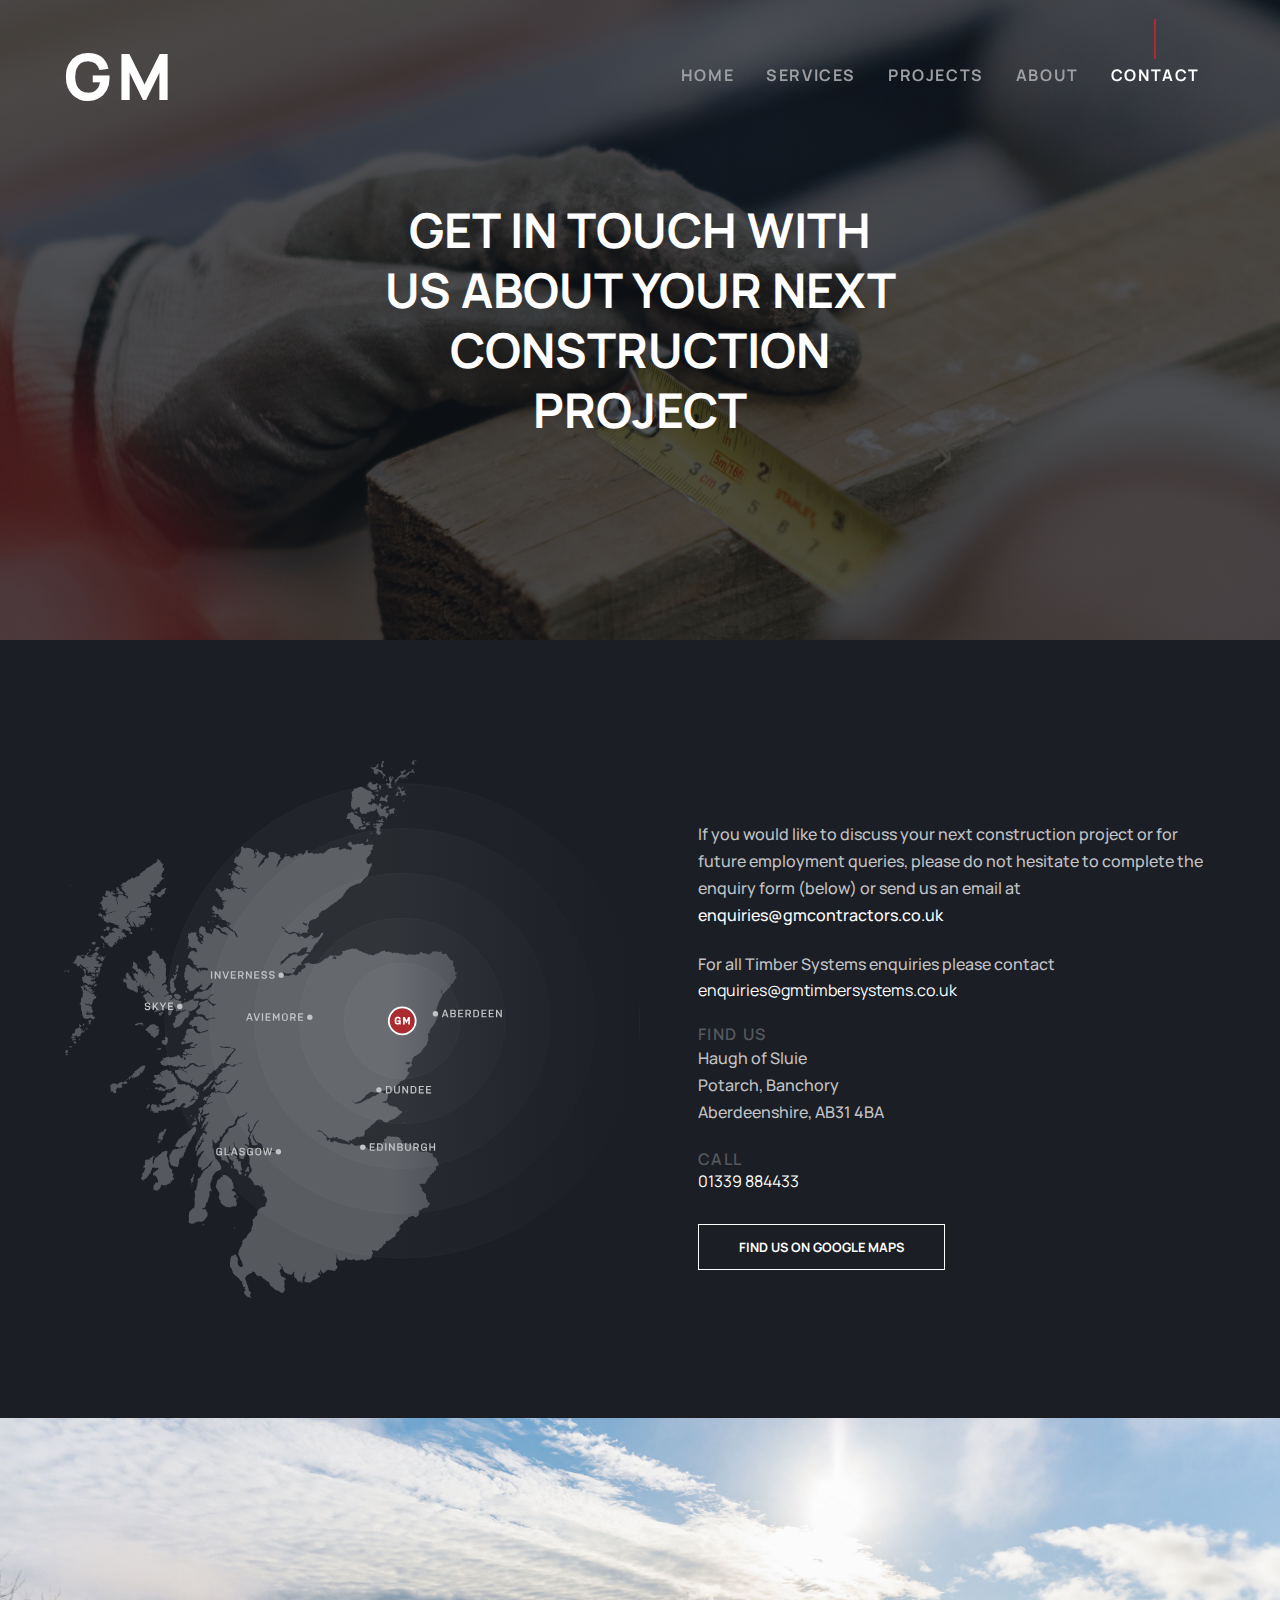
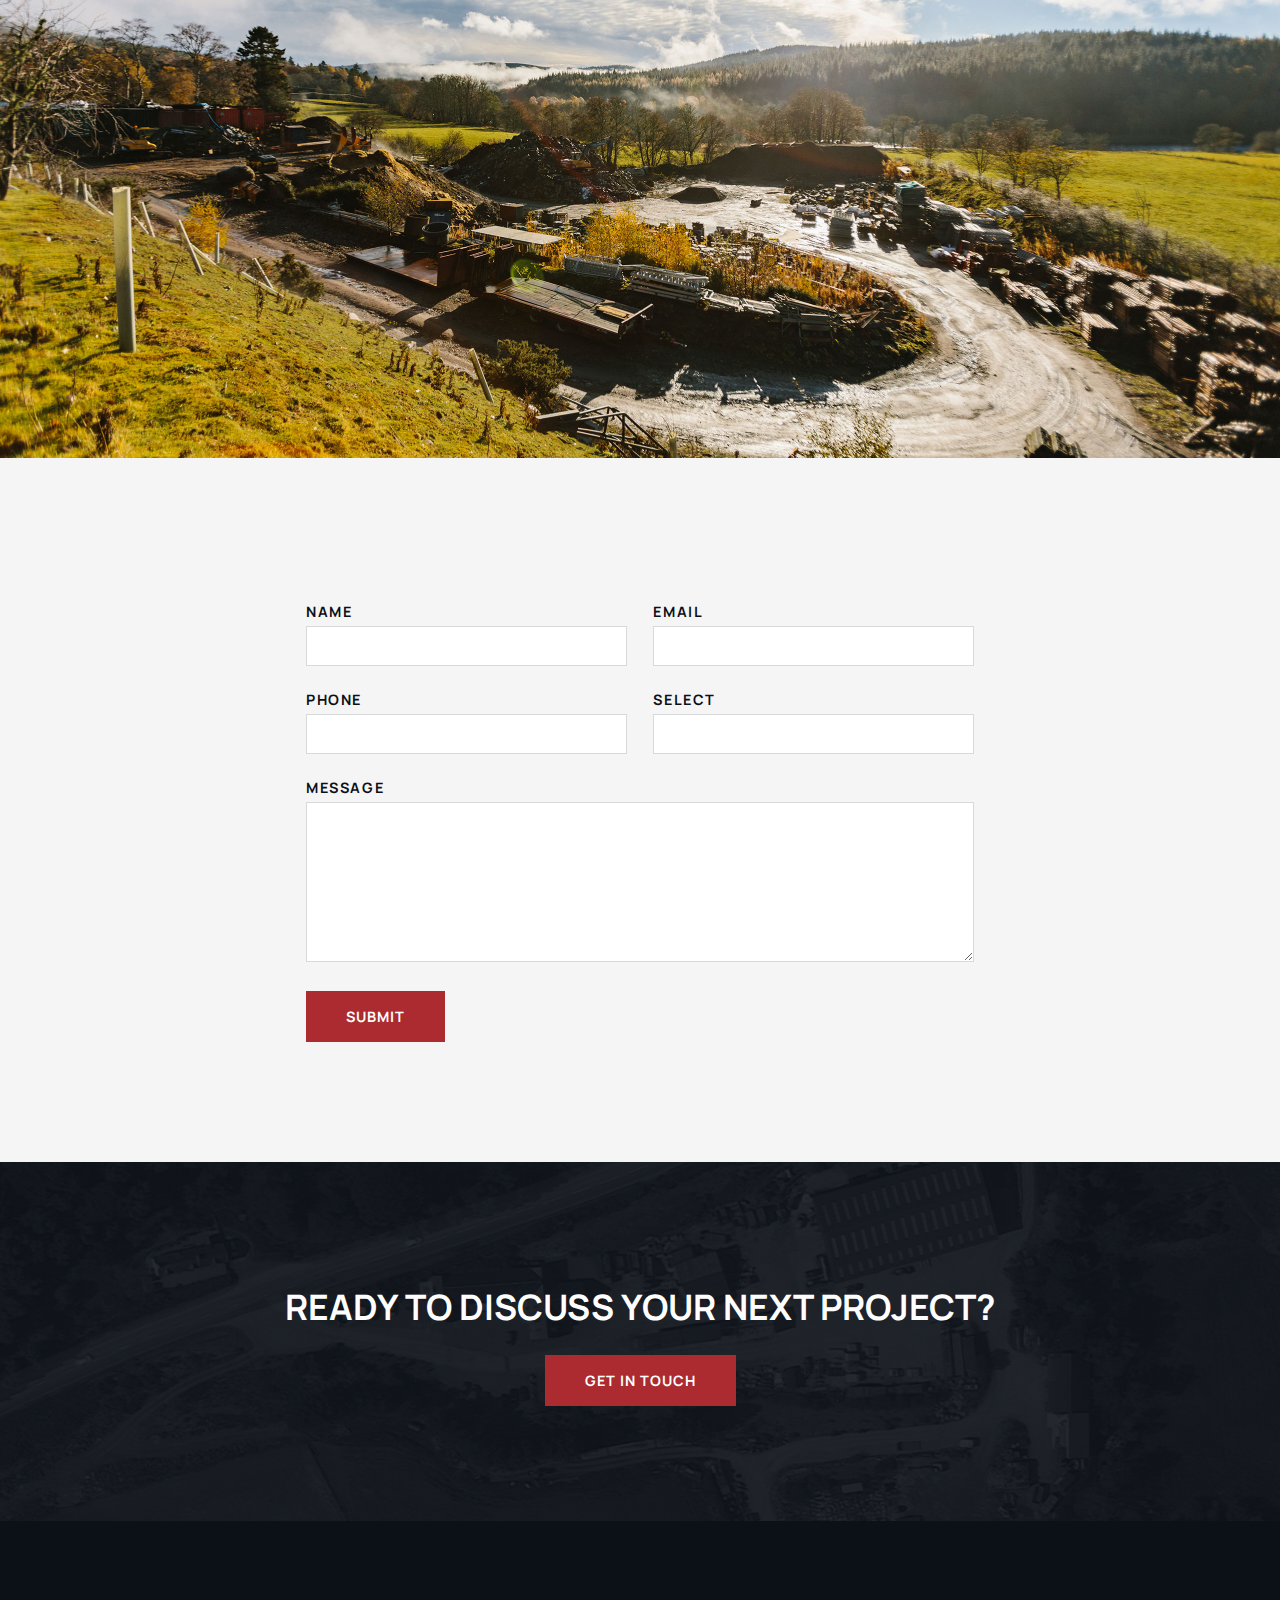
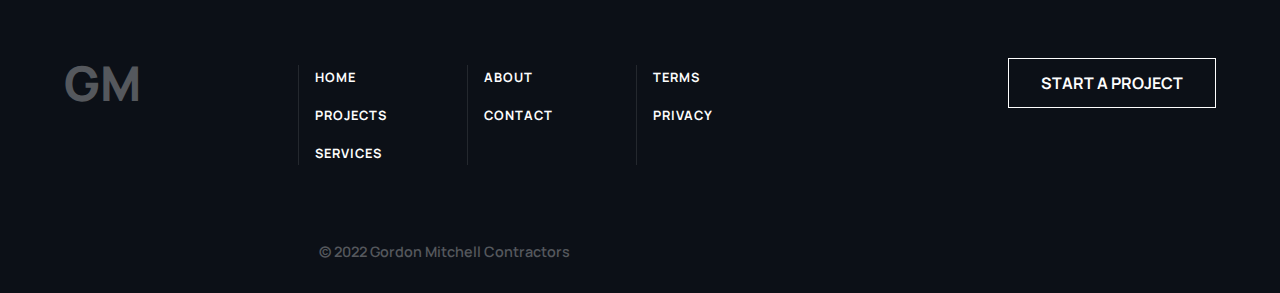
==== html/contact.html @ 43f227bc "created contact us page" ====
<!DOCTYPE html>
<html lang="en">
<head>
    <meta charset="UTF-8">
    <meta http-equiv="X-UA-Compatible" content="IE=edge">
    <meta name="viewport" content="width=device-width, initial-scale=1.0">
    <!-- Style -->
    <link rel="stylesheet" href="https://cdnjs.cloudflare.com/ajax/libs/font-awesome/6.1.1/css/all.min.css"/>
    <link rel="stylesheet" href="/style/main.css">
    <!-- font -->
    <link rel="preconnect" href="https://fonts.googleapis.com">
    <link rel="preconnect" href="https://fonts.gstatic.com" crossorigin>
    <link href="https://fonts.googleapis.com/css2?family=Manrope:wght@400;500;600;700;800&display=swap" rel="stylesheet">
    <title>Document</title>
</head>
<body class="body preload" >
    <!-- ************************ -->
    <!-- ====== NAVIGATION ====== -->
    <!-- ************************ -->
    <header class="header" >
        <nav class="nav container">
            <h1 class="logo">GM</h1>
            <div class="menu-open">
                <div class="line"></div>
                <div class="line"></div>
                <div class="line"></div>
            </div>
            <ul class="navbar">
                <li class="navbar-item"><a class="navbar-link" href="/index.html">Home</a></li>
                <li class="navbar-item"><a class="navbar-link" href="/html/services.html">Services</a></li>
                <li class="navbar-item"><a class="navbar-link" href="#">Projects</a></li>
                <li class="navbar-item"><a class="navbar-link" href="#">About</a></li>
                <li class="navbar-item"><a class="navbar-link active-link" href="/html/contact.html">Contact</a></li>
            </ul>
        </nav>
    </header>
    <div class="menu-overlay">
        <div class="menu-close">
            <i class="fa-solid fa-xmark"></i>
        </div>
        <ul class="menu">
            <li class="menu-item"><a class="menu-link" href="/index.html">HOME</a></li>
            <li class="menu-item"><a class="menu-link" href="/html/services.html">SERVICES</a></li>
            <li class="menu-item"><a class="menu-link" href="#">PROJECTS</a></li>
            <li class="menu-item"><a class="menu-link" href="#">ABOUT</a></li>
            <li class="menu-item"><a class="menu-link active-mlink" href="/html/contact.html">CONTACT</a></li>
        </ul>
        <div class="menu-contact">
            <div>
                <i class="fa-solid fa-phone"></i>
            </div>
            <div>
                <i class="fa-solid fa-envelope"></i>
            </div>
        </div>
        <button class="menu-btn" >
            START A PROJECT
        </button>
    </div>
    <div class="menu-mask"></div>
    <!-- ====== Hero ====== -->
    <div id="hero" class="section-hero" style="background-image: linear-gradient(rgba(12, 16, 23, 0.702),rgba(12, 16, 23, 0.702)) , url(/images/our-service-1.jpg);">
        <h1 class="contact-title" >GET IN TOUCH WITH US ABOUT YOUR NEXT CONSTRUCTION PROJECT</h1>
    </div>

    <!-- ====== Contact us ====== -->
    <div class="blue-bg">
        <section class="contact container" >
            <img class="map-img"  src="/images/map.svg" alt="our location">
            <div class="contact-text">
                <p>
                    If you would like to discuss your next construction project or for future employment queries, please do not hesitate to complete the enquiry form (below) or send us an email at <span>enquiries@gmcontractors.co.uk</span>
                </p>
                <br>
                <p>For all Timber Systems enquiries please contact</p>
                <span>enquiries@gmtimbersystems.co.uk</span>
                <br><br>
                <h2>FIND US</h2>
                <p>Haugh of Sluie <br> Potarch, Banchory <br> Aberdeenshire, AB31 4BA</p>
                <br>
                <h2>CALL</h2>
                <span>01339 884433</span>
                <a href="#">Find us on google maps</a>
            </div>
        </section>
    </div>
    <div class="banner-bg"></div>
    <div class="contact-bg">
        <div class="container">
            <form class="contact-form">
                <div class="field-container">
                    <div class="field">
                        <label for="name">
                            <p>Name</p>
                            <input id="name" name="name" type="text">
                        </label>
                    </div>
                    <div class="field">
                        <label for="email">
                            <p>Email</p>
                            <input id="email" name="email" type="email">
                        </label>
                    </div>
                </div>
                <div class="field-container">
                    <div class="field">
                        <label for="phone">
                            <p>Phone</p>
                            <input id="phone" name="phone" type="number">
                        </label>
                    </div>
                    <div class="field">
                        <label for="option">
                            <p>Select</p>
                            <input id="option" name="option" type="text">
                        </label>
                    </div>
                </div>
                <div class="field-msg">
                    <label for="message">
                        <p>Message</p>
                        <textarea name="message" id="message"></textarea>
                    </label>
                </div>
                <button class="contact-cta-btn" type="submit" >SUBMIT</button>
            </form>
        </div>
    </div>
    <!-- ====== CONTACT CTA ====== -->
    <section class="contact-cta">
        <h2 class="section-title" >READY TO DISCUSS YOUR NEXT PROJECT?</h2>
        <button class="contact-cta-btn" >GET IN TOUCH</button>
    </section>
    <!-- ====== FOOTER ====== -->
    <footer class="footer" >
        <div class="footer-wrap container">
            <h1 class="footer-logo">GM</h1>
            <nav class="footer-nav">
                <ul>
                    <li><a href="#" class="footer-link">HOME</a></li>
                    <li><a href="#" class="footer-link">PROJECTS</a></li>
                    <li><a href="/html/services.html" class="footer-link">SERVICES</a></li>
                </ul>
                <ul>
                    <li><a href="#" class="footer-link">ABOUT</a></li>
                    <li><a href="#" class="footer-link">CONTACT</a></li>
                </ul>
                <ul>
                    <li><a href="#" class="footer-link">TERMS</a></li>
                    <li><a href="#" class="footer-link">PRIVACY</a></li>
                </ul>
            </nav>
            <a href="#" class="footer-btn">START A PROJECT</a>
            <p>© 2022 Gordon Mitchell Contractors</p>

        </div>
    </footer>
    <!-- Script -->
    <script defer src="/script/navigation.js" ></script>
    <script defer src="/script/main.js" ></script>
</body>
</html>
---- style/main.css ----
* {
  padding: 0;
  margin: 0;
  -webkit-box-sizing: border-box;
          box-sizing: border-box;
}

body {
  font-family: 'Manrope', sans-serif;
  text-rendering: optimizeLegibility;
  -webkit-font-smoothing: antialiased;
}

img {
  max-width: 100%;
}

.container {
  padding: 0 5vw;
  max-width: 1400px;
  width: 100%;
  margin: 0 auto;
}

.hero-title {
  font-size: 2.25rem;
  color: #fefefe;
  line-height: 1.1;
  font-weight: 800;
}

@media (min-width: 640px) {
  .hero-title {
    font-size: 3rem;
    max-width: 700px;
  }
}

@media (min-width: 1024px) {
  .hero-title {
    font-size: 4rem;
    max-width: 800px;
  }
}

.heading {
  position: relative;
  display: block;
  color: #fefefe;
  font-size: 0.8rem;
  letter-spacing: 0.1em;
  font-weight: 600;
  margin: 0 0 1.5rem 70px;
}

.heading::before {
  content: '';
  position: absolute;
  top: 50%;
  left: -65px;
  -webkit-transform: translateY(-50%);
          transform: translateY(-50%);
  width: 45px;
  height: 2px;
  background-color: #AB2B30;
}

.section-title {
  color: #fefefe;
  font-size: 1.5rem;
}

@media (min-width: 640px) {
  .section-title {
    font-size: 2rem;
  }
}

@media (min-width: 1024px) {
  .section-title {
    font-size: 2.5rem;
  }
}

.section-hero {
  background-position: center center;
  background-size: cover;
  background-repeat: no-repeat;
  display: -webkit-box;
  display: -ms-flexbox;
  display: flex;
  -webkit-box-align: center;
      -ms-flex-align: center;
          align-items: center;
  -webkit-box-pack: center;
      -ms-flex-pack: center;
          justify-content: center;
  min-height: 50vh;
  padding: 10rem 5vw 7.5rem 5vw;
}

@media (min-width: 1024px) {
  .section-hero {
    padding: 12.5rem 5vw 12.5rem 5vw;
  }
}

button {
  background: none;
  color: inherit;
  border: none;
  padding: 0;
  font: inherit;
  cursor: pointer;
  outline: inherit;
}

.hero-btn {
  display: -webkit-box;
  display: -ms-flexbox;
  display: flex;
  -webkit-box-align: center;
      -ms-flex-align: center;
          align-items: center;
  -webkit-box-pack: start;
      -ms-flex-pack: start;
          justify-content: flex-start;
  margin-top: 1.5rem;
}

.hero-btn .cirlce {
  width: 45px;
  height: 45px;
  background-color: #AB2B30;
  border-radius: 50%;
  display: -webkit-box;
  display: -ms-flexbox;
  display: flex;
  -webkit-box-align: center;
      -ms-flex-align: center;
          align-items: center;
  -webkit-box-pack: center;
      -ms-flex-pack: center;
          justify-content: center;
  -webkit-transition: all 0.3s ease-in;
  transition: all 0.3s ease-in;
  margin-right: 0.7rem;
}

@media (min-width: 640px) {
  .hero-btn .cirlce {
    width: 55px;
    height: 55px;
  }
}

@media (min-width: 1024px) {
  .hero-btn .cirlce {
    width: 60px;
    height: 60px;
  }
}

.hero-btn .cirlce i {
  color: #fefefe;
  font-size: 24px;
  margin-left: 5px;
}

.hero-btn p {
  color: #fefefe;
  font-weight: 800;
  font-size: 0.9rem;
  letter-spacing: 0.1em;
}

.menu-btn {
  position: absolute;
  bottom: 0;
  left: 0;
  right: 0;
  background-color: #AB2B30;
  color: #fefefe;
  height: 65px;
  font-size: .9rem;
  letter-spacing: 0.1rem;
  font-weight: 600;
}

.menu-contact {
  position: absolute;
  bottom: 65px;
  width: 100%;
  display: -webkit-box;
  display: -ms-flexbox;
  display: flex;
  -webkit-box-align: center;
      -ms-flex-align: center;
          align-items: center;
  -webkit-box-pack: start;
      -ms-flex-pack: start;
          justify-content: flex-start;
}

.menu-contact div {
  width: 50%;
  border-top: 1px solid #9E9FA2;
  text-align: center;
  color: #55585D;
  padding: 1.5rem;
  font-size: 24px;
}

.menu-contact div:nth-child(2) {
  border-left: 1px solid #9E9FA2;
}

.scale {
  -webkit-transform: scale(1.2);
          transform: scale(1.2);
}

.contact-cta-btn {
  margin-top: 1.5rem;
  background-color: #AB2B30;
  color: #fefefe;
  padding: 1rem 2.5rem;
  font-size: .9rem;
  font-weight: 700;
  letter-spacing: 1px;
}

.spinner {
  width: 80px;
  height: 80px;
  position: absolute;
  top: 50%;
  left: 50%;
  -webkit-transform: translate(-50%, -50%);
          transform: translate(-50%, -50%);
  z-index: 51;
  display: none;
}

@media (min-width: 1024px) {
  .spinner {
    width: 140px;
    height: 140px;
  }
}

.double-bounce1, .double-bounce2 {
  width: 100%;
  height: 100%;
  border-radius: 50%;
  background-color: #9E9FA2;
  opacity: 0.6;
  position: absolute;
  top: 0;
  left: 0;
  -webkit-animation: sk-bounce 2.0s infinite ease-in-out;
  animation: sk-bounce 2.0s infinite ease-in-out;
}

.double-bounce2 {
  -webkit-animation-delay: -1.0s;
  animation-delay: -1.0s;
}

@-webkit-keyframes sk-bounce {
  0%, 100% {
    -webkit-transform: scale(0);
  }
  50% {
    -webkit-transform: scale(1);
  }
}

@keyframes sk-bounce {
  0%, 100% {
    transform: scale(0);
    -webkit-transform: scale(0);
  }
  50% {
    transform: scale(1);
    -webkit-transform: scale(1);
  }
}

@media (min-width: 1024px) {
  .contact-form {
    max-width: 75%;
    margin: 0 auto;
  }
}

@media (min-width: 1100px) {
  .contact-form {
    max-width: 58%;
  }
}

.contact-form input {
  border: 1px solid rgba(158, 159, 162, 0.4);
  padding: 0 1rem;
  height: 2.5rem;
  width: 100%;
}

.contact-form input:focus {
  outline: none;
}

.contact-form .field {
  padding-top: 1.5rem;
  width: 100%;
}

@media (min-width: 1024px) {
  .contact-form .field {
    width: 48%;
  }
}

.contact-form .field-msg {
  padding-top: 1.5rem;
}

.contact-form label p {
  text-transform: uppercase;
  font-weight: 700;
  color: #0C1017;
  font-size: 0.9rem;
  letter-spacing: 0.1rem;
  margin-bottom: 0.3rem;
}

.contact-form textarea {
  max-width: 100%;
  width: 100%;
  border: 1px solid rgba(158, 159, 162, 0.4);
  min-height: 160px;
  padding: 1rem;
}

.contact-form textarea:focus {
  outline: none;
}

.header {
  position: fixed;
  top: 0;
  left: 0;
  width: 100%;
  height: 150px;
  z-index: 20;
  -webkit-transition: all 0.3s ease-in;
  transition: all 0.3s ease-in;
}

.header::before {
  position: absolute;
  width: 100%;
  height: 100%;
  content: '';
  background-color: #fefefe;
  -webkit-transform: translateY(-100%);
          transform: translateY(-100%);
  -webkit-transition: all 0.3s ease-in;
  transition: all 0.3s ease-in;
  z-index: -1;
}

.nav {
  display: -webkit-box;
  display: -ms-flexbox;
  display: flex;
  -webkit-box-align: center;
      -ms-flex-align: center;
          align-items: center;
  -webkit-box-pack: justify;
      -ms-flex-pack: justify;
          justify-content: space-between;
  height: 100%;
}

.logo {
  font-weight: 800;
  font-size: 2.5rem;
  color: #fefefe;
  letter-spacing: 0.1em;
  cursor: pointer;
}

@media (min-width: 1024px) {
  .logo {
    font-size: 4rem;
  }
}

.menu-open {
  display: -webkit-box;
  display: -ms-flexbox;
  display: flex;
  -webkit-box-align: center;
      -ms-flex-align: center;
          align-items: center;
  -webkit-box-pack: justify;
      -ms-flex-pack: justify;
          justify-content: space-between;
  -webkit-box-orient: vertical;
  -webkit-box-direction: normal;
      -ms-flex-direction: column;
          flex-direction: column;
  -webkit-box-align: end;
      -ms-flex-align: end;
          align-items: flex-end;
  width: 35px;
  height: 20px;
  cursor: pointer;
}

@media (min-width: 1024px) {
  .menu-open {
    display: none;
  }
}

.menu-open .line {
  width: 100%;
  border-top: 3px solid #fefefe;
}

.menu-open .line:nth-child(2) {
  width: 25px;
}

.menu-mask {
  position: fixed;
  top: 0;
  left: 0;
  width: 100%;
  height: 100vh;
  background-color: rgba(12, 16, 23, 0.7);
  z-index: 40;
  opacity: 0;
  visibility: hidden;
  -webkit-transition: all 0.3s ease-in;
  transition: all 0.3s ease-in;
  cursor: pointer;
}

.menu-overlay {
  width: 100%;
  max-width: 400px;
  position: fixed;
  top: 0;
  right: 0;
  background-color: #fefefe;
  height: 100vh;
  z-index: 50;
  -webkit-transform: translateX(100%);
          transform: translateX(100%);
  -webkit-transition: all 0.3s ease-in;
  transition: all 0.3s ease-in;
}

.menu-close {
  position: absolute;
  top: 2.5rem;
  right: 2.5rem;
  font-size: 2rem;
  cursor: pointer;
}

.navbar {
  display: none;
}

@media (min-width: 1024px) {
  .navbar {
    display: -webkit-box;
    display: -ms-flexbox;
    display: flex;
    -webkit-box-align: center;
        -ms-flex-align: center;
            align-items: center;
    -webkit-box-pack: start;
        -ms-flex-pack: start;
            justify-content: flex-start;
  }
}

.navbar-item {
  list-style-type: none;
  margin: 0 1rem;
  position: relative;
}

.navbar-item .navbar-link {
  text-decoration: none;
  color: #9E9FA2;
  text-transform: uppercase;
  letter-spacing: 0.1em;
  font-weight: 700;
}

.navbar-item .navbar-link::before {
  content: '';
  background-color: #fefefe;
  position: absolute;
  top: -45px;
  left: 50%;
  -webkit-transform: translateX(-50%);
          transform: translateX(-50%);
  width: 2px;
  height: 0px;
  -webkit-transition: all 0.2s ease-in;
  transition: all 0.2s ease-in;
}

.navbar-item .navbar-link:hover::before {
  height: 40px;
}

.navbar-item .active-link {
  color: #fefefe;
}

.navbar-item .active-link::before {
  background-color: #AB2B30;
  height: 40px;
}

.scrolled {
  height: 100px;
}

.scrolled::before {
  -webkit-transform: translateY(0);
          transform: translateY(0);
}

.scrolled .nav .logo {
  color: #0C1017;
}

.scrolled .nav .menu-open .line {
  border-top: 3px solid #0C1017;
}

.scrolled .navbar-link {
  color: #55585D;
}

.scrolled .active-link {
  color: #0C1017;
}

.menu {
  height: 80%;
  width: 100%;
  display: -webkit-box;
  display: -ms-flexbox;
  display: flex;
  -webkit-box-align: center;
      -ms-flex-align: center;
          align-items: center;
  -webkit-box-pack: center;
      -ms-flex-pack: center;
          justify-content: center;
  -webkit-box-orient: vertical;
  -webkit-box-direction: normal;
      -ms-flex-direction: column;
          flex-direction: column;
  -webkit-box-align: start;
      -ms-flex-align: start;
          align-items: flex-start;
}

.menu .menu-item {
  list-style-type: none;
  margin: 1rem 0;
}

.menu .menu-item .menu-link {
  position: relative;
  color: #0C1017;
  text-decoration: none;
  font-size: 1.4rem;
  margin-left: 70px;
  font-weight: 700;
}

.menu .menu-item .menu-link::before {
  position: absolute;
  top: 50%;
  left: -70px;
  -webkit-transform: translateY(-50%);
          transform: translateY(-50%);
  content: '';
  width: 50px;
  height: 3px;
  background-color: #AB2B30;
  display: none;
}

.menu .menu-item .active-mlink {
  color: #AB2B30;
}

.menu .menu-item .active-mlink::before {
  display: block;
}

.intro {
  background-color: #1B1E25;
  padding: 5vw 5vw 5rem 5vw;
  background-image: url(/images/bg-line.svg);
  background-position: center;
  background-repeat: no-repeat;
  background-size: cover;
}

@media (min-width: 1024px) {
  .intro {
    display: -webkit-box;
    display: -ms-flexbox;
    display: flex;
    -webkit-box-align: center;
        -ms-flex-align: center;
            align-items: center;
    -webkit-box-pack: justify;
        -ms-flex-pack: justify;
            justify-content: space-between;
    padding: 7vw 0;
  }
}

.intro-text {
  max-width: 480px;
  margin: 2rem auto 0 auto;
}

.intro-text p {
  margin: 1.5rem 0 2rem 0;
  color: #55585D;
  font-weight: 500;
  line-height: 1.7;
  letter-spacing: 1px;
}

@media (min-width: 1024px) {
  .intro-text {
    width: 60%;
    -webkit-box-ordinal-group: 2;
        -ms-flex-order: 1;
            order: 1;
  }
}

@media (min-width: 1024px) {
  .intro-img {
    width: 40%;
    -webkit-box-ordinal-group: 3;
        -ms-flex-order: 2;
            order: 2;
  }
}

.intro-link {
  color: #fefefe;
  border: 1px solid #fefefe;
  padding: .8rem 3rem;
  text-decoration: none;
  font-size: .9rem;
  font-weight: 700;
  letter-spacing: 0.1em;
  -webkit-transition: all 0.3s ease-in;
  transition: all 0.3s ease-in;
}

.intro-link:hover {
  background-color: #fefefe;
  color: #0C1017;
  border: 1px solid #0C1017;
}

.contact-cta {
  padding: 5rem 5vw;
  background-image: -webkit-gradient(linear, left top, left bottom, from(rgba(12, 16, 23, 0.702)), to(rgba(12, 16, 23, 0.702))), url(/images/contact-cta.jpg);
  background-image: linear-gradient(rgba(12, 16, 23, 0.702), rgba(12, 16, 23, 0.702)), url(/images/contact-cta.jpg);
  background-position: center center;
  background-size: cover;
  background-repeat: no-repeat;
  display: -webkit-box;
  display: -ms-flexbox;
  display: flex;
  -webkit-box-align: center;
      -ms-flex-align: center;
          align-items: center;
  -webkit-box-pack: center;
      -ms-flex-pack: center;
          justify-content: center;
  text-align: center;
  -webkit-box-orient: vertical;
  -webkit-box-direction: normal;
      -ms-flex-direction: column;
          flex-direction: column;
}

@media (min-width: 1024px) {
  .contact-cta {
    padding: 7.5rem 5vw;
  }
  .contact-cta h2 {
    font-size: 2.2rem;
  }
}

.footer {
  margin-top: -5px;
  background-color: #0C1017;
  padding: 2.5rem 0;
}

@media (min-width: 1024px) {
  .footer {
    padding: 7rem 0 10rem 0;
    position: relative;
  }
}

.footer-wrap {
  display: -webkit-box;
  display: -ms-flexbox;
  display: flex;
  -webkit-box-align: center;
      -ms-flex-align: center;
          align-items: center;
  -webkit-box-pack: center;
      -ms-flex-pack: center;
          justify-content: center;
  -webkit-box-orient: vertical;
  -webkit-box-direction: normal;
      -ms-flex-direction: column;
          flex-direction: column;
}

.footer-wrap p {
  color: #55585D;
  font-size: .9rem;
  font-weight: 600;
}

@media (min-width: 1024px) {
  .footer-wrap p {
    position: absolute;
    bottom: 2rem;
    left: 31%;
    -webkit-transform: translateX(-31%);
            transform: translateX(-31%);
  }
}

@media (min-width: 640px) {
  .footer-wrap {
    -webkit-box-align: start;
        -ms-flex-align: start;
            align-items: flex-start;
  }
}

@media (min-width: 1024px) {
  .footer-wrap {
    -webkit-box-orient: horizontal;
    -webkit-box-direction: normal;
        -ms-flex-direction: row;
            flex-direction: row;
    -webkit-box-align: center;
        -ms-flex-align: center;
            align-items: center;
    -webkit-box-pack: justify;
        -ms-flex-pack: justify;
            justify-content: space-between;
    -ms-flex-wrap: wrap;
        flex-wrap: wrap;
  }
}

.footer-logo {
  color: #55585D;
  font-size: 3rem;
  font-weight: 800;
}

@media (min-width: 1024px) {
  .footer-logo {
    width: 100px;
  }
}

.footer-btn {
  border: 1px solid #fefefe;
  color: #fefefe;
  padding: 0.8rem 2rem;
  font-weight: 700;
  text-decoration: none;
  margin: 2rem 0;
}

@media (min-width: 640px) {
  .footer-btn {
    margin: 4.5rem 0 2rem 0;
  }
}

@media (min-width: 1024px) {
  .footer-btn {
    margin: 0;
  }
}

.footer-nav {
  display: none;
  height: 100px;
}

.footer-nav ul {
  margin: 2rem 2rem 2rem 0;
  height: 100%;
  border-left: 1px solid rgba(255, 255, 255, 0.1);
}

.footer-nav ul li {
  list-style-type: none;
  margin-left: 1rem;
  margin-bottom: 1rem;
  width: 120px;
}

@media (min-width: 640px) {
  .footer-nav {
    display: -webkit-box;
    display: -ms-flexbox;
    display: flex;
    -webkit-box-align: center;
        -ms-flex-align: center;
            align-items: center;
    -webkit-box-pack: start;
        -ms-flex-pack: start;
            justify-content: flex-start;
    -webkit-box-align: start;
        -ms-flex-align: start;
            align-items: flex-start;
  }
}

@media (min-width: 1024px) {
  .footer-nav {
    width: 50%;
  }
}

.footer-link {
  font-size: 0.8rem;
  color: #fefefe;
  letter-spacing: 1px;
  font-weight: 700;
  text-decoration: none;
}

.home-hero {
  position: relative;
  height: 100vh;
}

.hero-swiper {
  height: 100vh;
}

.hero-swiper .swiper-pagination {
  display: none;
}

@media (min-width: 1024px) {
  .hero-swiper .swiper-pagination {
    right: 0;
    display: -webkit-box;
    display: -ms-flexbox;
    display: flex;
    -webkit-box-align: center;
        -ms-flex-align: center;
            align-items: center;
    -webkit-box-pack: start;
        -ms-flex-pack: start;
            justify-content: flex-start;
    -webkit-box-orient: vertical;
    -webkit-box-direction: normal;
        -ms-flex-direction: column;
            flex-direction: column;
    -webkit-box-align: end;
        -ms-flex-align: end;
            align-items: flex-end;
  }
}

.hero-swiper .swiper-pagination .swiper-pagination-bullet {
  width: 25px;
  height: 3px;
  border-radius: 0;
  background-color: #fefefe;
  margin: .4rem 0;
  -webkit-transition: all 0.3s ease-in;
  transition: all 0.3s ease-in;
  opacity: 0.5;
}

.hero-swiper .swiper-pagination .swiper-pagination-bullet-active {
  width: 50px;
  opacity: 1;
}

.home-hero-1 {
  background-image: -webkit-gradient(linear, left top, left bottom, from(rgba(12, 16, 23, 0.702)), to(rgba(12, 16, 23, 0.702))), url(/images/hero-1.jpg);
  background-image: linear-gradient(rgba(12, 16, 23, 0.702), rgba(12, 16, 23, 0.702)), url(/images/hero-1.jpg);
  background-position: center center;
  background-size: cover;
  background-repeat: no-repeat;
}

.home-hero-2 {
  background-image: -webkit-gradient(linear, left top, left bottom, from(rgba(12, 16, 23, 0.702)), to(rgba(12, 16, 23, 0.702))), url(/images/hero-2.jpg);
  background-image: linear-gradient(rgba(12, 16, 23, 0.702), rgba(12, 16, 23, 0.702)), url(/images/hero-2.jpg);
  background-position: center center;
  background-size: cover;
  background-repeat: no-repeat;
}

.home-hero-3 {
  background-image: -webkit-gradient(linear, left top, left bottom, from(rgba(12, 16, 23, 0.702)), to(rgba(12, 16, 23, 0.702))), url(/images/hero-3.jpg);
  background-image: linear-gradient(rgba(12, 16, 23, 0.702), rgba(12, 16, 23, 0.702)), url(/images/hero-3.jpg);
  background-position: center center;
  background-size: cover;
  background-repeat: no-repeat;
}

.home-hero-4 {
  background-image: -webkit-gradient(linear, left top, left bottom, from(rgba(12, 16, 23, 0.702)), to(rgba(12, 16, 23, 0.702))), url(/images/hero-4.jpg);
  background-image: linear-gradient(rgba(12, 16, 23, 0.702), rgba(12, 16, 23, 0.702)), url(/images/hero-4.jpg);
  background-position: center center;
  background-size: cover;
  background-repeat: no-repeat;
}

.home-text {
  position: absolute;
  top: 60%;
  left: 0;
  right: 0;
  -webkit-transform: translateY(-60%);
          transform: translateY(-60%);
  z-index: 10;
  padding: 5vw;
  max-width: 1400px;
  margin: auto;
}

@media (min-width: 1024px) {
  .home-text {
    top: 70%;
    -webkit-transform: translateY(-70%);
            transform: translateY(-70%);
  }
}

.video-container {
  position: fixed;
  top: 0;
  left: 0;
  width: 100%;
  height: 100vh;
  background-color: rgba(12, 16, 23, 0.902);
  z-index: 50;
  -webkit-transition: all 0.3s ease-in;
  transition: all 0.3s ease-in;
  opacity: 0;
  visibility: hidden;
}

.video-container .gm-video {
  position: absolute;
  top: 50%;
  left: 50%;
  -webkit-transform: translate(-50%, -50%);
          transform: translate(-50%, -50%);
  width: 100%;
  height: 100%;
  max-width: 80%;
  max-height: 80%;
  z-index: 52;
}

.video-close {
  width: 60px;
  height: 60px;
  color: #fefefe;
  font-size: 2rem;
  border-radius: 50%;
  border: 3px solid #fefefe;
  display: -webkit-box;
  display: -ms-flexbox;
  display: flex;
  -webkit-box-align: center;
      -ms-flex-align: center;
          align-items: center;
  -webkit-box-pack: center;
      -ms-flex-pack: center;
          justify-content: center;
  position: absolute;
  right: 2rem;
  top: 2rem;
  cursor: pointer;
}

.home-services {
  background-color: #0C1017;
  position: relative;
  display: -ms-grid;
  display: grid;
  -ms-grid-columns: (25%)[4];
      grid-template-columns: repeat(4, 25%);
  -ms-grid-rows: 80vh;
      grid-template-rows: 80vh;
}

@media (max-width: 1023px) {
  .home-services {
    -ms-grid-columns: (50%)[2];
        grid-template-columns: repeat(2, 50%);
    -ms-grid-rows: (50vh)[2];
        grid-template-rows: repeat(2, 50vh);
  }
  .home-service {
    border-bottom: 1px solid rgba(255, 255, 255, 0.1);
  }
}

@media (max-width: 640px) {
  .home-services {
    -ms-grid-columns: 100%;
        grid-template-columns: 100%;
    -ms-grid-rows: (50vh)[4];
        grid-template-rows: repeat(4, 50vh);
  }
  .home-service {
    border-bottom: 1px solid rgba(255, 255, 255, 0.1);
  }
}

.home-service {
  position: relative;
  border-right: 1px solid rgba(255, 255, 255, 0.1);
}

.home-service h3 {
  position: absolute;
  top: 50%;
  left: 50%;
  -webkit-transform: translate(-50%, -50%);
          transform: translate(-50%, -50%);
  color: #fefefe;
  font-size: 1rem;
}

@media (min-width: 1200px) {
  .home-service h3 {
    font-size: 1.2rem;
  }
}

@media (min-width: 1400px) {
  .home-service h3 {
    font-size: 1.4rem;
  }
}

.service-bg {
  display: none;
  position: absolute;
  top: 0;
  left: 0;
  height: 100%;
  width: 100%;
  opacity: 0;
  visibility: hidden;
  background-position: center center;
  background-size: cover;
  background-repeat: no-repeat;
  -webkit-transition: all 0.2s ease-in;
  transition: all 0.2s ease-in;
}

@media (min-width: 1024px) {
  .service-bg {
    display: block;
  }
}

.home-service__link {
  display: none;
  position: absolute;
  bottom: 100px;
  left: 50%;
  color: #fefefe;
  text-decoration: none;
  -webkit-transform: translate(-50%, 100px);
          transform: translate(-50%, 100px);
  border: 1px solid #fefefe;
  padding: 0.8rem 0;
  width: 150px;
  text-align: center;
  opacity: 0;
  visibility: hidden;
  -webkit-transition: all 0.3s ease-in;
  transition: all 0.3s ease-in;
  font-weight: 600;
  letter-spacing: 1px;
  font-size: 0.8rem;
}

.home-service__link:hover {
  color: #0C1017;
  background-color: #fefefe;
}

@media (min-width: 1024px) {
  .home-service__link {
    display: block;
  }
}

.bg-mobile {
  position: absolute;
  left: 20px;
  right: 20px;
  top: 20px;
  height: calc(100% - 40px);
  background-image: url(/images/our-service-1.jpg);
  background-position: center center;
  background-size: cover;
  background-repeat: no-repeat;
}

@media (min-width: 1024px) {
  .bg-mobile {
    display: none;
  }
}

.mobile-link {
  opacity: 0;
  position: absolute;
  width: 100%;
  height: 100%;
}

@media (min-width: 1024px) {
  .mobile-link {
    display: none;
  }
}

.selected-projects {
  background-color: #F5F5F6;
  padding: 5vw 0;
}

.selected-projects span {
  color: #55585D;
}

.selected-projects article {
  max-width: 420px;
  margin: 2rem auto 0 auto;
}

@media (min-width: 1024px) {
  .selected-projects article {
    margin: 0;
    width: 32%;
    max-width: 100%;
  }
}

.selected-projects .project-img {
  width: 100%;
  max-height: 250px;
}

@media (min-width: 1024px) {
  .selected-projects .project-img {
    max-height: 170px;
  }
}

@media (min-width: 1200px) {
  .selected-projects .project-img {
    max-height: 200px;
  }
}

@media (min-width: 1400px) {
  .selected-projects .project-img {
    max-height: 235px;
  }
}

.selected-projects .project-text {
  margin-top: -1rem;
  background-color: #fefefe;
  text-align: center;
  padding: 2rem 2rem 2.4rem 2rem;
}

.selected-projects .project-text .tags {
  display: -webkit-box;
  display: -ms-flexbox;
  display: flex;
  -webkit-box-align: center;
      -ms-flex-align: center;
          align-items: center;
  -webkit-box-pack: center;
      -ms-flex-pack: center;
          justify-content: center;
  font-size: .7rem;
  color: #55585D;
  margin: 1rem 0 1.9rem 0;
}

.selected-projects .project-text .tags p {
  background-color: #F5F5F6;
  border: 1px solid #9E9FA2;
  padding: 0.2rem;
  border-radius: 2px;
  margin: 0 .3rem;
}

.selected-projects .project-text .project-link {
  color: #0C1017;
  border: 1px solid #0C1017;
  text-decoration: none;
  font-size: 0.9rem;
  font-weight: 700;
  padding: .8rem 3rem;
  -webkit-transition: all 0.3s ease-in;
  transition: all 0.3s ease-in;
}

.selected-projects .project-text .project-link:hover {
  color: #fefefe;
  background-color: #0C1017;
}

@media (min-width: 1024px) {
  .wrapper-f {
    display: -webkit-box;
    display: -ms-flexbox;
    display: flex;
    -webkit-box-align: center;
        -ms-flex-align: center;
            align-items: center;
    -webkit-box-pack: justify;
        -ms-flex-pack: justify;
            justify-content: space-between;
  }
}

.services-bg {
  background-color: #F5F5F6;
  padding: 3rem 0 4rem 0;
}

@media (min-width: 1024px) {
  .services-bg {
    padding: 6rem 0 7rem 0;
  }
}

.service-card {
  margin-top: 3rem;
  background-color: #fefefe;
}

@media (min-width: 1024px) {
  .service-card {
    display: -webkit-box;
    display: -ms-flexbox;
    display: flex;
    -webkit-box-align: center;
        -ms-flex-align: center;
            align-items: center;
    -webkit-box-pack: center;
        -ms-flex-pack: center;
            justify-content: center;
  }
}

.service-card .service-card__img {
  padding-top: 65%;
  width: 100%;
  background-position: center center;
  background-size: cover;
  background-repeat: no-repeat;
}

@media (min-width: 1024px) {
  .service-card .service-card__img {
    padding-top: 40%;
    width: 50%;
  }
}

.service-card .service-card__text {
  width: 100%;
  padding: 2rem 2rem 3.4rem 2rem;
}

@media (min-width: 1024px) {
  .service-card .service-card__text {
    width: 50%;
  }
}

.service-card .service-card__text h2 {
  color: #0C1017;
  text-transform: uppercase;
  font-size: 1.4rem;
}

@media (min-width: 640px) {
  .service-card .service-card__text h2 {
    font-size: 1.7rem;
  }
}

@media (min-width: 1024px) {
  .service-card .service-card__text h2 {
    font-size: 2rem;
  }
}

.service-card .service-card__text p {
  line-height: 1.7;
  color: #55585D;
  margin: 1rem 0 2.3rem 0;
  font-weight: 500;
}

.service-card .service-card__text a {
  color: #0C1017;
  border: 1px solid #0C1017;
  text-decoration: none;
  padding: .9rem 2rem;
  font-size: .9rem;
  font-weight: 700;
  letter-spacing: 1px;
  -webkit-transition: all 0.3s ease-in;
  transition: all 0.3s ease-in;
}

.service-card .service-card__text a:hover {
  background-color: #0C1017;
  color: #fefefe;
}

.service-card .service-card__text .inner {
  max-width: 560px;
  margin: 0 auto;
}

@media (min-width: 1024px) {
  .service-card .service-card__text .inner {
    max-width: 400px;
  }
}

.order-1 {
  -webkit-box-ordinal-group: 2;
      -ms-flex-order: 1;
          order: 1;
}

.order-2 {
  -webkit-box-ordinal-group: 3;
      -ms-flex-order: 2;
          order: 2;
}

.blue-bg {
  background-color: #1B1E25;
}

.contact {
  padding: 2.5rem 5vw;
}

@media (min-width: 640px) {
  .contact {
    padding: 5rem vw;
  }
}

@media (min-width: 1024px) {
  .contact {
    padding: 7.5rem 5vw;
    display: -webkit-box;
    display: -ms-flexbox;
    display: flex;
    -webkit-box-align: center;
        -ms-flex-align: center;
            align-items: center;
    -webkit-box-pack: justify;
        -ms-flex-pack: justify;
            justify-content: space-between;
  }
}

.map-img {
  width: 100%;
}

@media (min-width: 1024px) {
  .map-img {
    width: 50%;
  }
}

.contact-title {
  color: #fefefe;
  line-height: 1.25;
  max-width: 600px;
  text-align: center;
  margin: 0 auto;
  padding: 0 2rem;
  font-size: 2rem;
}

@media (min-width: 640px) {
  .contact-title {
    font-size: 2.5rem;
  }
}

@media (min-width: 1024px) {
  .contact-title {
    font-size: 3rem;
  }
}

.contact-text {
  width: 100%;
  margin-top: 2rem;
  font-size: 0.95rem;
}

.contact-text p {
  color: #C2C3C5;
  font-weight: 500;
  line-height: 1.7;
}

.contact-text span {
  color: #fefefe;
}

.contact-text h2 {
  font-size: 0.9rem;
  letter-spacing: 0.1em;
  font-weight: 600;
  color: #55585D;
}

.contact-text a {
  display: block;
  text-transform: uppercase;
  color: #fefefe;
  border: 1px solid #fefefe;
  width: -webkit-fit-content;
  width: -moz-fit-content;
  width: fit-content;
  text-decoration: none;
  font-size: .8rem;
  font-weight: 700;
  padding: .8rem 2.5rem;
  margin-top: 2rem;
  -webkit-transition: all 0.3s ease-in;
  transition: all 0.3s ease-in;
}

.contact-text a:hover {
  background-color: #fefefe;
  color: #0C1017;
}

@media (min-width: 1024px) {
  .contact-text {
    width: 45%;
    font-size: 1rem;
  }
  .contact-text h2 {
    font-size: 1rem;
  }
}

.banner-bg {
  background-image: url(/images/gm_contact.jpg);
  background-position: center center;
  background-size: cover;
  background-repeat: no-repeat;
  height: 50vw;
  max-height: 80vh;
}

.contact-bg {
  background-color: #F5F5F6;
  padding: 5rem 0;
}

@media (min-width: 1024px) {
  .contact-bg {
    padding: 7.5rem 0;
  }
}

@media (min-width: 1024px) {
  .field-container {
    display: -webkit-box;
    display: -ms-flexbox;
    display: flex;
    -webkit-box-align: center;
        -ms-flex-align: center;
            align-items: center;
    -webkit-box-pack: justify;
        -ms-flex-pack: justify;
            justify-content: space-between;
  }
}

.isOpen {
  -webkit-transform: translateX(0);
          transform: translateX(0);
}

.fade, .fade-up {
  opacity: 1;
  visibility: visible;
}

.fade-up {
  -webkit-transform: translate(-50%, 10px);
          transform: translate(-50%, 10px);
}

.show {
  display: block;
}

.preload * {
  -webkit-transition: none !important;
  transition: none !important;
}
/*# sourceMappingURL=main.css.map */
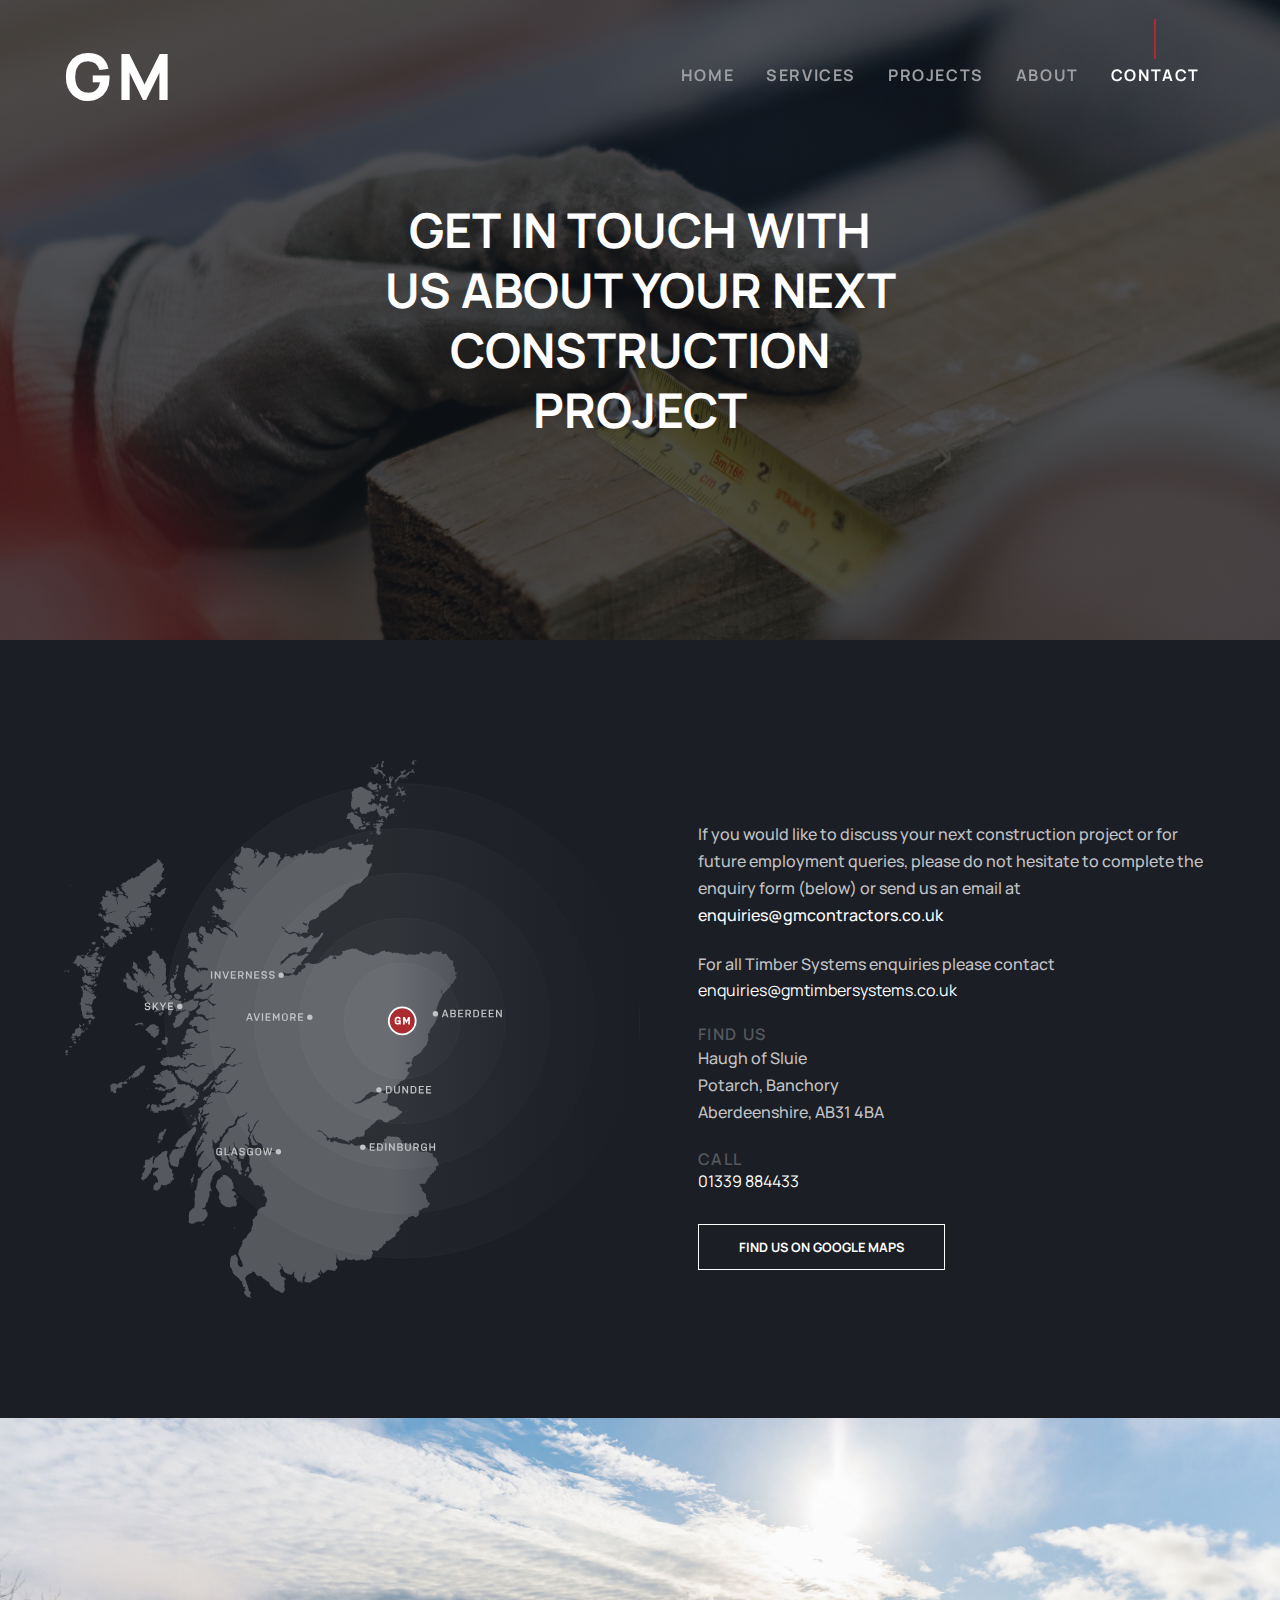
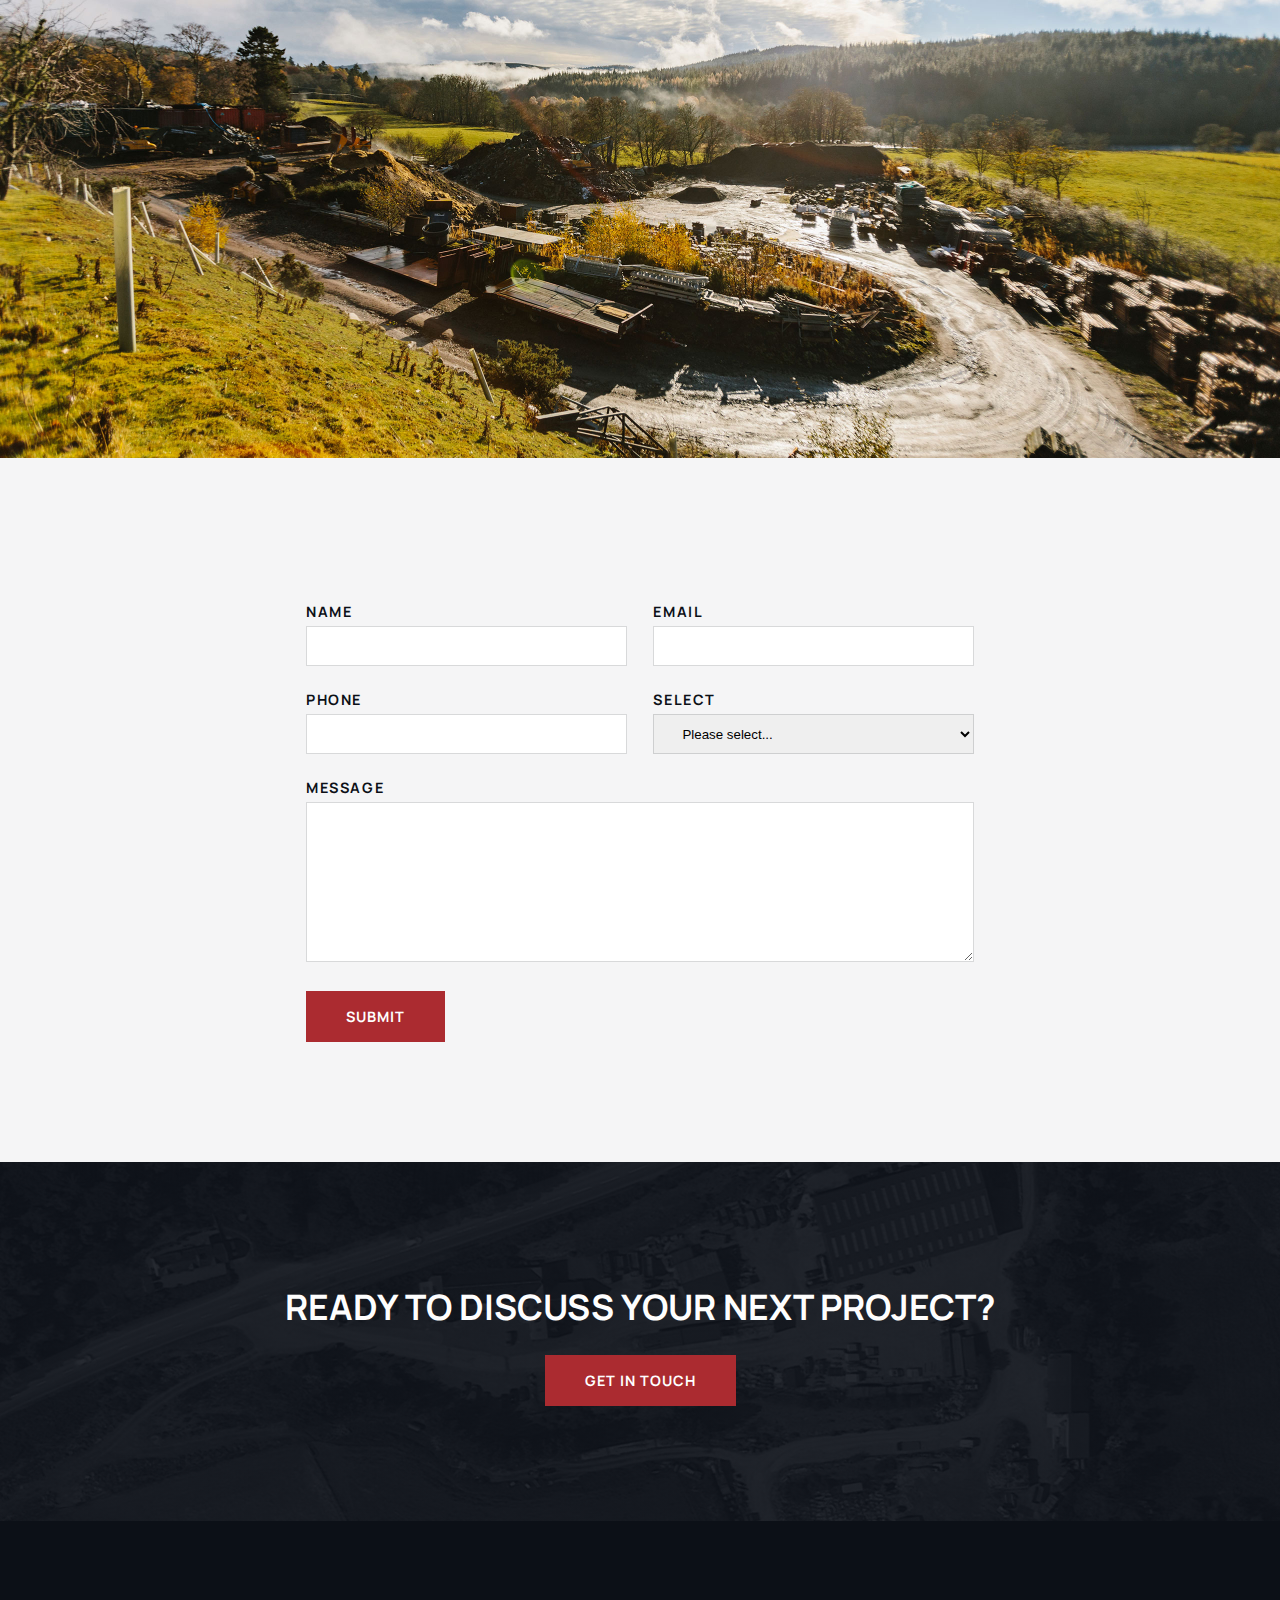
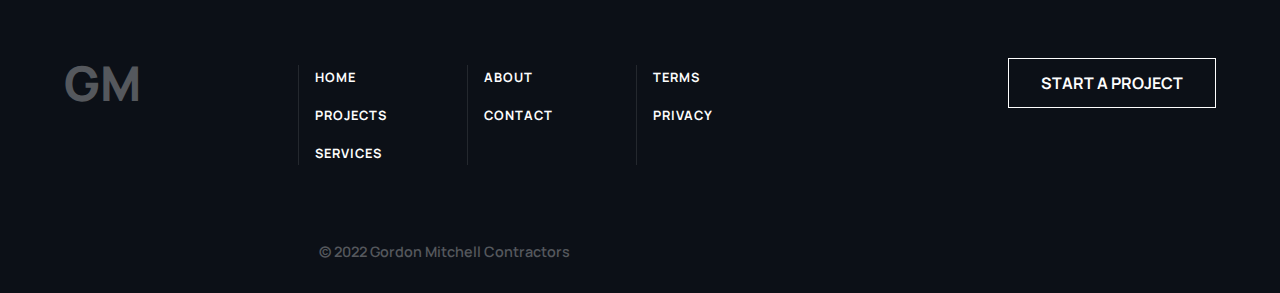
==== commit 2b89efb9: "contact form validation" ====
--- a/html/contact.html
+++ b/html/contact.html
@@ -87,18 +87,19 @@
     <div class="banner-bg"></div>
     <div class="contact-bg">
         <div class="container">
-            <form class="contact-form">
+            <div class="form-success" >Thanks for contacting us! We will be in touch with you shortly.</div>
+            <form  autocomplete="off" class="contact-form">
                 <div class="field-container">
                     <div class="field">
                         <label for="name">
                             <p>Name</p>
-                            <input id="name" name="name" type="text">
+                            <input autocomplete="off" aria-required="true" id="name" name="name" type="text">
                         </label>
                     </div>
                     <div class="field">
                         <label for="email">
                             <p>Email</p>
-                            <input id="email" name="email" type="email">
+                            <input autocomplete="off" aria-required="true" id="email" name="email" type="email">
                         </label>
                     </div>
                 </div>
@@ -106,13 +107,20 @@
                     <div class="field">
                         <label for="phone">
                             <p>Phone</p>
-                            <input id="phone" name="phone" type="number">
+                            <input autocomplete="off" aria-required="true" id="phone" name="phone" type="tel">
                         </label>
                     </div>
                     <div class="field">
-                        <label for="option">
+                        <label for="subject">
                             <p>Select</p>
-                            <input id="option" name="option" type="text">
+                            <select aria-required="true" name="subject" id="subject">
+                                <option value="Please select...">Please select...</option>
+                                <option value="Construction">Construction</option>
+                                <option value="Timber Systems">Timber Systems</option>
+                                <option value="Plant Hire">Plant Hire</option>
+                                <option value="Haulage">Haulage</option>
+                                <option value="Other">Other</option>
+                            </select>
                         </label>
                     </div>
                 </div>
@@ -122,7 +130,7 @@
                         <textarea name="message" id="message"></textarea>
                     </label>
                 </div>
-                <button class="contact-cta-btn" type="submit" >SUBMIT</button>
+                <button class="form-btn contact-cta-btn" type="submit" >SUBMIT</button>
             </form>
         </div>
     </div>
@@ -157,6 +165,7 @@
     </footer>
     <!-- Script -->
     <script defer src="/script/navigation.js" ></script>
+    <script defer src="/script/pages/contact-form.js" ></script>
     <script defer src="/script/main.js" ></script>
 </body>
 </html>--- a/style/main.css
+++ b/style/main.css
@@ -300,14 +300,16 @@
   }
 }
 
-.contact-form input {
+.contact-form input,
+.contact-form select {
   border: 1px solid rgba(158, 159, 162, 0.4);
-  padding: 0 1rem;
+  padding: 0 1.5rem;
   height: 2.5rem;
   width: 100%;
 }
 
-.contact-form input:focus {
+.contact-form input:focus,
+.contact-form select:focus {
   outline: none;
 }
 
@@ -324,6 +326,10 @@
 
 .contact-form .field-msg {
   padding-top: 1.5rem;
+}
+
+.contact-form label {
+  position: relative;
 }
 
 .contact-form label p {
@@ -333,6 +339,12 @@
   font-size: 0.9rem;
   letter-spacing: 0.1rem;
   margin-bottom: 0.3rem;
+}
+
+.contact-form .error-required {
+  position: absolute;
+  color: #AB2B30;
+  font-size: .8rem;
 }
 
 .contact-form textarea {
@@ -1523,6 +1535,7 @@
 }
 
 .contact-bg {
+  position: relative;
   background-color: #F5F5F6;
   padding: 5rem 0;
 }
@@ -1547,6 +1560,15 @@
   }
 }
 
+.form-success {
+  position: absolute;
+  top: 50%;
+  left: 50%;
+  -webkit-transform: translate(-50%, -50%);
+          transform: translate(-50%, -50%);
+  display: none;
+}
+
 .isOpen {
   -webkit-transform: translateX(0);
           transform: translateX(0);
@@ -1563,7 +1585,12 @@
 }
 
 .show {
-  display: block;
+  display: block !important;
+}
+
+.hide {
+  opacity: 0;
+  visibility: hidden;
 }
 
 .preload * {
